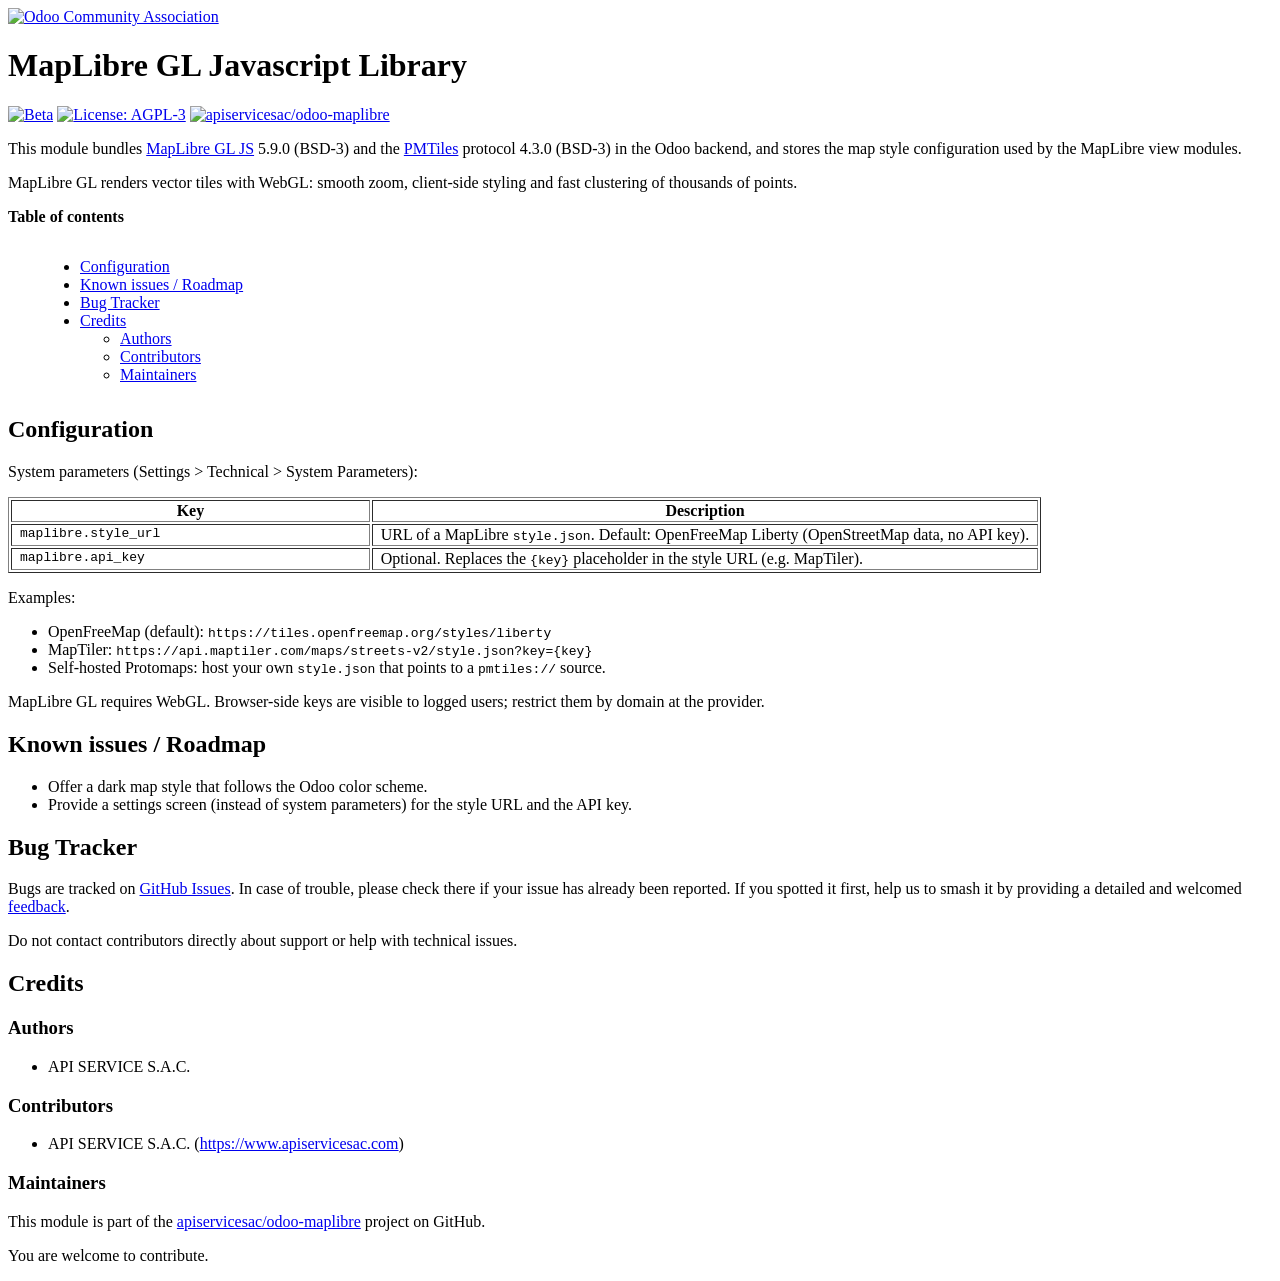
==== web_maplibre_lib/static/description/index.html @ 5911e660 "[IMP] MapLibre modules: API SERVICE manifest standard, tilted map with 3D buildings, tests, translat" ====
<!DOCTYPE html PUBLIC "-//W3C//DTD XHTML 1.0 Transitional//EN" "http://www.w3.org/TR/xhtml1/DTD/xhtml1-transitional.dtd">
<html xmlns="http://www.w3.org/1999/xhtml" xml:lang="en" lang="en">
<head>
<meta http-equiv="Content-Type" content="text/html; charset=utf-8" />
<meta name="generator" content="Docutils: https://docutils.sourceforge.io/" />
<title>README.rst</title>
<style type="text/css">

/*
:Author: David Goodger (goodger@python.org)
:Id: $Id: html4css1.css 9511 2024-01-13 09:50:07Z milde $
:Copyright: This stylesheet has been placed in the public domain.

Default cascading style sheet for the HTML output of Docutils.
Despite the name, some widely supported CSS2 features are used.

See https://docutils.sourceforge.io/docs/howto/html-stylesheets.html for how to
customize this style sheet.
*/

/* used to remove borders from tables and images */
.borderless, table.borderless td, table.borderless th {
  border: 0 }

table.borderless td, table.borderless th {
  /* Override padding for "table.docutils td" with "! important".
     The right padding separates the table cells. */
  padding: 0 0.5em 0 0 ! important }

.first {
  /* Override more specific margin styles with "! important". */
  margin-top: 0 ! important }

.last, .with-subtitle {
  margin-bottom: 0 ! important }

.hidden {
  display: none }

.subscript {
  vertical-align: sub;
  font-size: smaller }

.superscript {
  vertical-align: super;
  font-size: smaller }

a.toc-backref {
  text-decoration: none ;
  color: black }

blockquote.epigraph {
  margin: 2em 5em ; }

dl.docutils dd {
  margin-bottom: 0.5em }

object[type="image/svg+xml"], object[type="application/x-shockwave-flash"] {
  overflow: hidden;
}

/* Uncomment (and remove this text!) to get bold-faced definition list terms
dl.docutils dt {
  font-weight: bold }
*/

div.abstract {
  margin: 2em 5em }

div.abstract p.topic-title {
  font-weight: bold ;
  text-align: center }

div.admonition, div.attention, div.caution, div.danger, div.error,
div.hint, div.important, div.note, div.tip, div.warning {
  margin: 2em ;
  border: medium outset ;
  padding: 1em }

div.admonition p.admonition-title, div.hint p.admonition-title,
div.important p.admonition-title, div.note p.admonition-title,
div.tip p.admonition-title {
  font-weight: bold ;
  font-family: sans-serif }

div.attention p.admonition-title, div.caution p.admonition-title,
div.danger p.admonition-title, div.error p.admonition-title,
div.warning p.admonition-title, .code .error {
  color: red ;
  font-weight: bold ;
  font-family: sans-serif }

/* Uncomment (and remove this text!) to get reduced vertical space in
   compound paragraphs.
div.compound .compound-first, div.compound .compound-middle {
  margin-bottom: 0.5em }

div.compound .compound-last, div.compound .compound-middle {
  margin-top: 0.5em }
*/

div.dedication {
  margin: 2em 5em ;
  text-align: center ;
  font-style: italic }

div.dedication p.topic-title {
  font-weight: bold ;
  font-style: normal }

div.figure {
  margin-left: 2em ;
  margin-right: 2em }

div.footer, div.header {
  clear: both;
  font-size: smaller }

div.line-block {
  display: block ;
  margin-top: 1em ;
  margin-bottom: 1em }

div.line-block div.line-block {
  margin-top: 0 ;
  margin-bottom: 0 ;
  margin-left: 1.5em }

div.sidebar {
  margin: 0 0 0.5em 1em ;
  border: medium outset ;
  padding: 1em ;
  background-color: #ffffee ;
  width: 40% ;
  float: right ;
  clear: right }

div.sidebar p.rubric {
  font-family: sans-serif ;
  font-size: medium }

div.system-messages {
  margin: 5em }

div.system-messages h1 {
  color: red }

div.system-message {
  border: medium outset ;
  padding: 1em }

div.system-message p.system-message-title {
  color: red ;
  font-weight: bold }

div.topic {
  margin: 2em }

h1.section-subtitle, h2.section-subtitle, h3.section-subtitle,
h4.section-subtitle, h5.section-subtitle, h6.section-subtitle {
  margin-top: 0.4em }

h1.title {
  text-align: center }

h2.subtitle {
  text-align: center }

hr.docutils {
  width: 75% }

img.align-left, .figure.align-left, object.align-left, table.align-left {
  clear: left ;
  float: left ;
  margin-right: 1em }

img.align-right, .figure.align-right, object.align-right, table.align-right {
  clear: right ;
  float: right ;
  margin-left: 1em }

img.align-center, .figure.align-center, object.align-center {
  display: block;
  margin-left: auto;
  margin-right: auto;
}

table.align-center {
  margin-left: auto;
  margin-right: auto;
}

.align-left {
  text-align: left }

.align-center {
  clear: both ;
  text-align: center }

.align-right {
  text-align: right }

/* reset inner alignment in figures */
div.align-right {
  text-align: inherit }

/* div.align-center * { */
/*   text-align: left } */

.align-top    {
  vertical-align: top }

.align-middle {
  vertical-align: middle }

.align-bottom {
  vertical-align: bottom }

ol.simple, ul.simple {
  margin-bottom: 1em }

ol.arabic {
  list-style: decimal }

ol.loweralpha {
  list-style: lower-alpha }

ol.upperalpha {
  list-style: upper-alpha }

ol.lowerroman {
  list-style: lower-roman }

ol.upperroman {
  list-style: upper-roman }

p.attribution {
  text-align: right ;
  margin-left: 50% }

p.caption {
  font-style: italic }

p.credits {
  font-style: italic ;
  font-size: smaller }

p.label {
  white-space: nowrap }

p.rubric {
  font-weight: bold ;
  font-size: larger ;
  color: maroon ;
  text-align: center }

p.sidebar-title {
  font-family: sans-serif ;
  font-weight: bold ;
  font-size: larger }

p.sidebar-subtitle {
  font-family: sans-serif ;
  font-weight: bold }

p.topic-title {
  font-weight: bold }

pre.address {
  margin-bottom: 0 ;
  margin-top: 0 ;
  font: inherit }

pre.literal-block, pre.doctest-block, pre.math, pre.code {
  margin-left: 2em ;
  margin-right: 2em }

pre.code .ln { color: gray; } /* line numbers */
pre.code, code { background-color: #eeeeee }
pre.code .comment, code .comment { color: #5C6576 }
pre.code .keyword, code .keyword { color: #3B0D06; font-weight: bold }
pre.code .literal.string, code .literal.string { color: #0C5404 }
pre.code .name.builtin, code .name.builtin { color: #352B84 }
pre.code .deleted, code .deleted { background-color: #DEB0A1}
pre.code .inserted, code .inserted { background-color: #A3D289}

span.classifier {
  font-family: sans-serif ;
  font-style: oblique }

span.classifier-delimiter {
  font-family: sans-serif ;
  font-weight: bold }

span.interpreted {
  font-family: sans-serif }

span.option {
  white-space: nowrap }

span.pre {
  white-space: pre }

span.problematic, pre.problematic {
  color: red }

span.section-subtitle {
  /* font-size relative to parent (h1..h6 element) */
  font-size: 80% }

table.citation {
  border-left: solid 1px gray;
  margin-left: 1px }

table.docinfo {
  margin: 2em 4em }

table.docutils {
  margin-top: 0.5em ;
  margin-bottom: 0.5em }

table.footnote {
  border-left: solid 1px black;
  margin-left: 1px }

table.docutils td, table.docutils th,
table.docinfo td, table.docinfo th {
  padding-left: 0.5em ;
  padding-right: 0.5em ;
  vertical-align: top }

table.docutils th.field-name, table.docinfo th.docinfo-name {
  font-weight: bold ;
  text-align: left ;
  white-space: nowrap ;
  padding-left: 0 }

/* "booktabs" style (no vertical lines) */
table.docutils.booktabs {
  border: 0px;
  border-top: 2px solid;
  border-bottom: 2px solid;
  border-collapse: collapse;
}
table.docutils.booktabs * {
  border: 0px;
}
table.docutils.booktabs th {
  border-bottom: thin solid;
  text-align: left;
}

h1 tt.docutils, h2 tt.docutils, h3 tt.docutils,
h4 tt.docutils, h5 tt.docutils, h6 tt.docutils {
  font-size: 100% }

ul.auto-toc {
  list-style-type: none }

</style>
</head>
<body>
<div class="document">


<a class="reference external image-reference" href="https://odoo-community.org/get-involved?utm_source=readme">
<img alt="Odoo Community Association" src="https://odoo-community.org/readme-banner-image" />
</a>
<div class="section" id="maplibre-gl-javascript-library">
<h1>MapLibre GL Javascript Library</h1>
<!-- !!!!!!!!!!!!!!!!!!!!!!!!!!!!!!!!!!!!!!!!!!!!!!!!!!!!
!! This file is generated by oca-gen-addon-readme !!
!! changes will be overwritten.                   !!
!!!!!!!!!!!!!!!!!!!!!!!!!!!!!!!!!!!!!!!!!!!!!!!!!!!!
!! source digest: sha256:d43ba90c814508ff4ab4f4c600a08f202eeba45bd035d471be48c1fdcb0e78d7
!!!!!!!!!!!!!!!!!!!!!!!!!!!!!!!!!!!!!!!!!!!!!!!!!!!! -->
<p><a class="reference external image-reference" href="https://odoo-community.org/page/development-status"><img alt="Beta" src="https://img.shields.io/badge/maturity-Beta-yellow.png" /></a> <a class="reference external image-reference" href="http://www.gnu.org/licenses/agpl-3.0-standalone.html"><img alt="License: AGPL-3" src="https://img.shields.io/badge/license-AGPL--3-blue.png" /></a> <a class="reference external image-reference" href="https://github.com/apiservicesac/odoo-maplibre/tree/19.0/web_maplibre_lib"><img alt="apiservicesac/odoo-maplibre" src="https://img.shields.io/badge/github-apiservicesac%2Fodoo--maplibre-lightgray.png?logo=github" /></a></p>
<p>This module bundles <a class="reference external" href="https://maplibre.org/">MapLibre GL JS</a> 5.9.0
(BSD-3) and the <a class="reference external" href="https://github.com/protomaps/PMTiles">PMTiles</a>
protocol 4.3.0 (BSD-3) in the Odoo backend, and stores the map style
configuration used by the MapLibre view modules.</p>
<p>MapLibre GL renders vector tiles with WebGL: smooth zoom, client-side
styling and fast clustering of thousands of points.</p>
<p><strong>Table of contents</strong></p>
<div class="contents local topic" id="contents">
<ul class="simple">
<li><a class="reference internal" href="#configuration" id="toc-entry-1">Configuration</a></li>
<li><a class="reference internal" href="#known-issues-roadmap" id="toc-entry-2">Known issues / Roadmap</a></li>
<li><a class="reference internal" href="#bug-tracker" id="toc-entry-3">Bug Tracker</a></li>
<li><a class="reference internal" href="#credits" id="toc-entry-4">Credits</a><ul>
<li><a class="reference internal" href="#authors" id="toc-entry-5">Authors</a></li>
<li><a class="reference internal" href="#contributors" id="toc-entry-6">Contributors</a></li>
<li><a class="reference internal" href="#maintainers" id="toc-entry-7">Maintainers</a></li>
</ul>
</li>
</ul>
</div>
<div class="section" id="configuration">
<h2><a class="toc-backref" href="#toc-entry-1">Configuration</a></h2>
<p>System parameters (Settings &gt; Technical &gt; System Parameters):</p>
<table border="1" class="docutils">
<colgroup>
<col width="35%" />
<col width="65%" />
</colgroup>
<thead valign="bottom">
<tr><th class="head">Key</th>
<th class="head">Description</th>
</tr>
</thead>
<tbody valign="top">
<tr><td><tt class="docutils literal">maplibre.style_url</tt></td>
<td>URL of a MapLibre <tt class="docutils literal">style.json</tt>. Default:
OpenFreeMap Liberty (OpenStreetMap data, no
API key).</td>
</tr>
<tr><td><tt class="docutils literal">maplibre.api_key</tt></td>
<td>Optional. Replaces the <tt class="docutils literal">{key}</tt>
placeholder in the style URL (e.g.
MapTiler).</td>
</tr>
</tbody>
</table>
<p>Examples:</p>
<ul class="simple">
<li>OpenFreeMap (default):
<tt class="docutils literal"><span class="pre">https://tiles.openfreemap.org/styles/liberty</span></tt></li>
<li>MapTiler:
<tt class="docutils literal"><span class="pre">https://api.maptiler.com/maps/streets-v2/style.json?key={key}</span></tt></li>
<li>Self-hosted Protomaps: host your own <tt class="docutils literal">style.json</tt> that points to a
<tt class="docutils literal"><span class="pre">pmtiles://</span></tt> source.</li>
</ul>
<p>MapLibre GL requires WebGL. Browser-side keys are visible to logged
users; restrict them by domain at the provider.</p>
</div>
<div class="section" id="known-issues-roadmap">
<h2><a class="toc-backref" href="#toc-entry-2">Known issues / Roadmap</a></h2>
<ul class="simple">
<li>Offer a dark map style that follows the Odoo color scheme.</li>
<li>Provide a settings screen (instead of system parameters) for the style
URL and the API key.</li>
</ul>
</div>
<div class="section" id="bug-tracker">
<h2><a class="toc-backref" href="#toc-entry-3">Bug Tracker</a></h2>
<p>Bugs are tracked on <a class="reference external" href="https://github.com/apiservicesac/odoo-maplibre/issues">GitHub Issues</a>.
In case of trouble, please check there if your issue has already been reported.
If you spotted it first, help us to smash it by providing a detailed and welcomed
<a class="reference external" href="https://github.com/apiservicesac/odoo-maplibre/issues/new?body=module:%20web_maplibre_lib%0Aversion:%2019.0%0A%0A**Steps%20to%20reproduce**%0A-%20...%0A%0A**Current%20behavior**%0A%0A**Expected%20behavior**">feedback</a>.</p>
<p>Do not contact contributors directly about support or help with technical issues.</p>
</div>
<div class="section" id="credits">
<h2><a class="toc-backref" href="#toc-entry-4">Credits</a></h2>
<div class="section" id="authors">
<h3><a class="toc-backref" href="#toc-entry-5">Authors</a></h3>
<ul class="simple">
<li>API SERVICE S.A.C.</li>
</ul>
</div>
<div class="section" id="contributors">
<h3><a class="toc-backref" href="#toc-entry-6">Contributors</a></h3>
<ul class="simple">
<li>API SERVICE S.A.C. (<a class="reference external" href="https://www.apiservicesac.com">https://www.apiservicesac.com</a>)</li>
</ul>
</div>
<div class="section" id="maintainers">
<h3><a class="toc-backref" href="#toc-entry-7">Maintainers</a></h3>
<p>This module is part of the <a class="reference external" href="https://github.com/apiservicesac/odoo-maplibre/tree/19.0/web_maplibre_lib">apiservicesac/odoo-maplibre</a> project on GitHub.</p>
<p>You are welcome to contribute.</p>
</div>
</div>
</div>
</div>
</body>
</html>
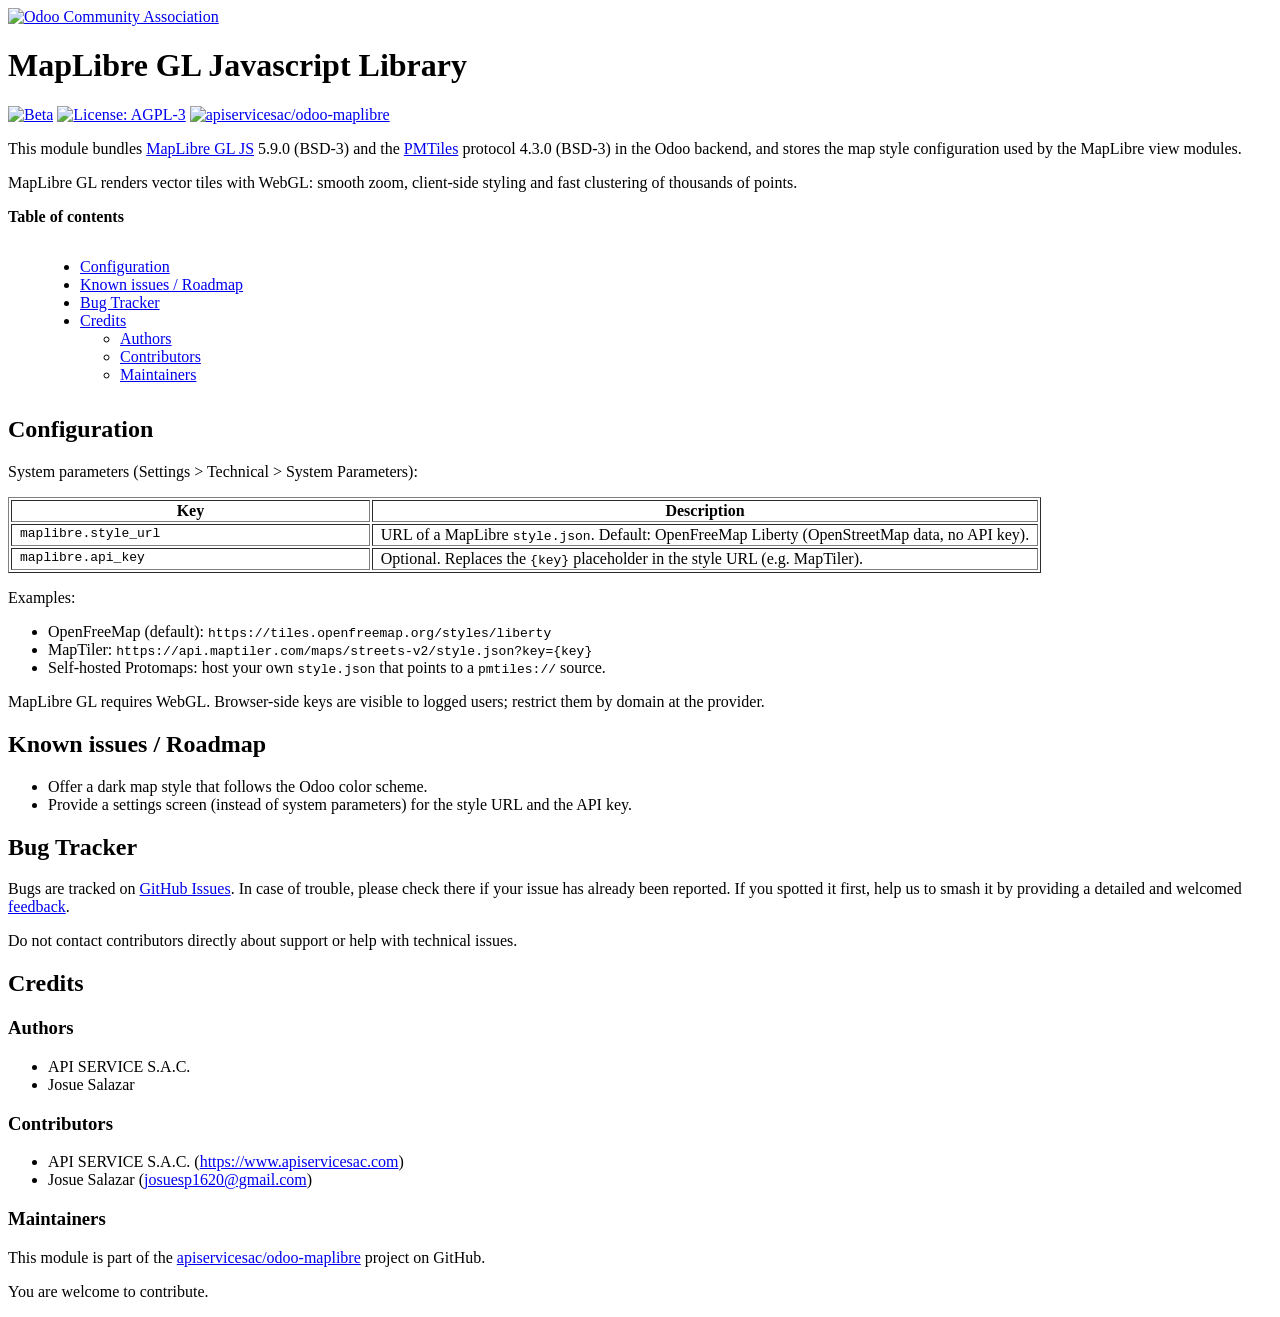
==== commit 28f1f7e2: "[IMP] manifests: add Josue Salazar as author and contributor" ====
--- a/web_maplibre_lib/static/description/index.html
+++ b/web_maplibre_lib/static/description/index.html
@@ -455,12 +455,14 @@
 <h3><a class="toc-backref" href="#toc-entry-5">Authors</a></h3>
 <ul class="simple">
 <li>API SERVICE S.A.C.</li>
+<li>Josue Salazar</li>
 </ul>
 </div>
 <div class="section" id="contributors">
 <h3><a class="toc-backref" href="#toc-entry-6">Contributors</a></h3>
 <ul class="simple">
 <li>API SERVICE S.A.C. (<a class="reference external" href="https://www.apiservicesac.com">https://www.apiservicesac.com</a>)</li>
+<li>Josue Salazar (<a class="reference external" href="mailto:josuesp1620&#64;gmail.com">josuesp1620&#64;gmail.com</a>)</li>
 </ul>
 </div>
 <div class="section" id="maintainers">
